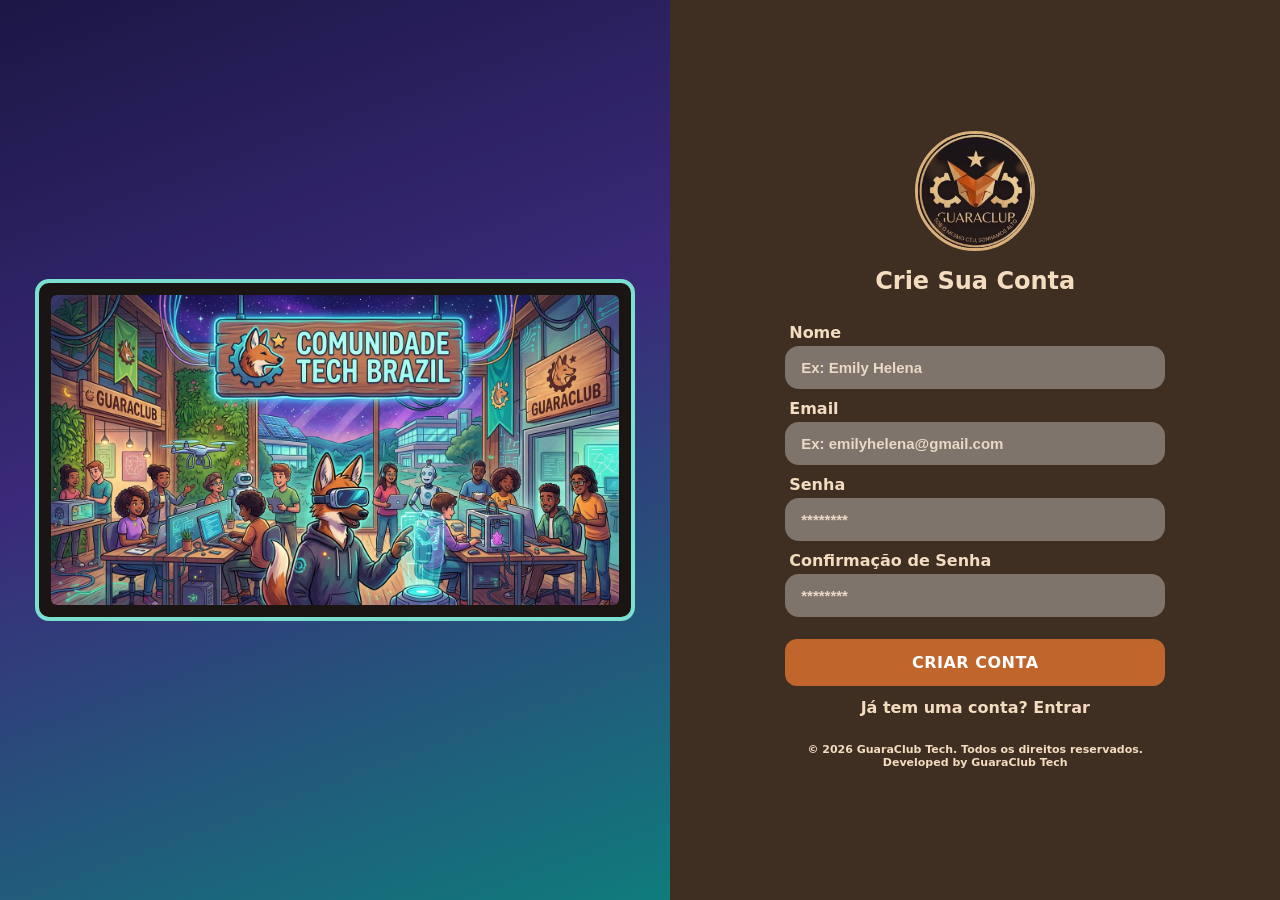
==== pages/cadastro.html @ 26010611 "Criação e inclusão dos arquivos" ====
<!DOCTYPE html>
<html lang="pt-BR">
<head>
  <meta charset="utf-8">
  <meta name="viewport" content="width=device-width, initial-scale=1, viewport-fit=cover">
  <title>GuaraClub – Cadastro</title>
  <link rel="stylesheet" href="../styles/style.css">
</head>
<body>
  <div class="login">
    <div class="hero">
      <div class="sign">
        <img src="../images/logo_guara.jpg" alt="GuaraClub — comunidade Tech Brazil">
      </div>
    </div>
    <div class="panel">
      <div class="logo">
        <img src="../images/logo_guararedondo.jpeg" alt="Logo GuaraClub">
      </div>
      <h2>Crie Sua Conta</h2>
      <form action="home.html">
        <label>Nome</label>
        <input class="f" placeholder="Ex: Emily Helena" required>
        <label>Email</label>
        <input class="f" type="email" placeholder="Ex: emilyhelena@gmail.com" required>
        <label>Senha</label>
        <input class="f" type="password" placeholder="********" required>
        <label>Confirmação de Senha</label>
        <input class="f" type="password" placeholder="********" required>
        <button type="submit" class="go">CRIAR CONTA</button>
      </form>
      <a class="alt" href="../index.html">Já tem uma conta? Entrar</a>
      <div class="cp">
        © 2026 GuaraClub Tech. Todos os direitos reservados.<br>Developed by GuaraClub Tech
      </div>
    </div>
  </div>
</body>
</html>
---- styles/style.css ----
:root {
  --bg: #6b4529;
  --bg2: #85807c;
  --card: rgba(255, 255, 255, .18);
  --line: #fff;
  --txt: #fff;
  --accent: #e8813f;
  --brown: #6b4529;
  --btn: #c0652c;
  box-sizing: border-box;
  padding-top: env(safe-area-inset-top, 0px);
  padding-bottom: env(safe-area-inset-bottom, 0px);
}

@media (prefers-color-scheme: dark) {
  :root:not([data-theme="light"]) {
    --bg: #4a2f1b;
    --bg2: #5d5753;
  }
}

:root[data-theme="dark"] {
  --bg: #4a2f1b;
  --bg2: #5d5753;
}

html {
  scroll-padding-top: env(safe-area-inset-top, 0px);
}

* {
  box-sizing: border-box;
}

body {
  margin: 0;
  font-family: Inter, system-ui, -apple-system, "Segoe UI", sans-serif;
  color: var(--txt);
  background: linear-gradient(var(--bg) 40%, var(--bg2));
  min-height: 100vh;
  background-attachment: fixed;
}

a {
  color: inherit;
  text-decoration: none;
  cursor: pointer;
}

button {
  font: inherit;
  cursor: pointer;
  border: 0;
}

.login {
  display: grid;
  grid-template-columns: 1.1fr 1fr;
  min-height: 100vh;
}

.hero {
  background: linear-gradient(160deg, #1b1745, #3b2a7a 45%, #0f7c7c);
  display: flex;
  align-items: center;
  justify-content: center;
  padding: 24px;
}

.sign {
  box-sizing: border-box;
  width: min(100%, 600px);
  border: 4px solid #7be0d0;
  border-radius: 14px;
  padding: 12px;
  background: #1a1512;
}

.sign img {
  display: block;
  width: 100%;
  height: auto;
  border-radius: 6px;
}

.panel {
  background: #3f2e22;
  display: flex;
  flex-direction: column;
  align-items: center;
  justify-content: center;
  padding: 28px;
  text-align: center;
}

.logo {
  width: 120px;
  height: 120px;
  border-radius: 50%;
  border: 3px solid #d9b07a;
  background: #1a1512;
  overflow: hidden;
  margin-bottom: 6px;
}

.logo img {
  display: block;
  width: 100%;
  height: 100%;
  object-fit: cover;
}

.panel h2 {
  color: #f3dcc0;
  margin: 10px 0 18px;
}

.panel form {
  width: min(380px, 100%);
  text-align: left;
}

label {
  display: block;
  font-weight: 700;
  color: #f3dcc0;
  margin: 10px 4px 4px;
}

input.f {
  width: 100%;
  padding: 13px 16px;
  border-radius: 14px;
  border: 0;
  background: #ffffff55;
  color: #fff;
  font-weight: 600;
  font-size: 15px;
  outline: none;
}

input.f::placeholder {
  color: #e9d9c6;
}

.go {
  width: 100%;
  margin-top: 22px;
  padding: 14px;
  border-radius: 12px;
  background: var(--btn);
  color: #fff;
  font-weight: 800;
  letter-spacing: .5px;
  display: block;
  text-align: center;
}

.go:hover {
  filter: brightness(1.1);
}

.alt {
  margin-top: 12px;
  color: #f3dcc0;
  font-weight: 700;
  display: block;
}

.cp {
  font-size: 11px;
  margin-top: 26px;
  color: #f3dcc0;
  font-weight: 600;
}

.app {
  max-width: 1180px;
  margin: 0 auto;
  padding: 14px 18px 24px;
}

.top {
  display: flex;
  align-items: center;
  gap: 10px;
  flex-wrap: wrap;
  margin-bottom: 16px;
}

.pill {
  background: var(--card);
  border: 1px solid #fff4;
  color: #fff;
  border-radius: 999px;
  padding: 10px 20px;
  font-weight: 700;
}

.pill:hover, .pill.on {
  background: #ffffff44;
}

.nav {
  margin-left: auto;
  display: flex;
  gap: clamp(10px, 2.2vw, 30px);
  flex-wrap: wrap;
  font-weight: 700;
  letter-spacing: 2px;
  font-size: clamp(14px, 1.8vw, 21px);
}

.nav a:hover, .nav a.on {
  color: var(--accent);
}

.cols {
  display: grid;
  grid-template-columns: 300px 1fr;
  gap: 18px;
  align-items: start;
}

.box {
  border: 2px solid var(--line);
  border-radius: 22px;
  background: linear-gradient(#ffffff1c, #ffffff0d);
  padding: 16px;
  box-shadow: 0 8px 18px #0004;
}

.box+.box {
  margin-top: 16px;
}

.ttl {
  display: block;
  margin: 0 auto 14px;
  width: max-content;
  max-width: 100%;
  background: #ffffff40;
  border-radius: 14px;
  padding: 8px 26px;
  font-weight: 700;
  font-size: 19px;
}

.sug {
  display: flex;
  gap: 4px;
  background: #ffffff40;
  padding: 5px;
  border-radius: 8px;
  overflow: auto;
}

.pc {
  background: #fff;
  color: #222;
  border-radius: 6px;
  padding: 8px 6px;
  text-align: center;
  font-size: 10px;
  min-width: 82px;
  flex: 1;
}

.av {
  width: 42px;
  height: 42px;
  border-radius: 50%;
  margin: 0 auto 4px;
  display: grid;
  place-items: center;
  font-size: 22px;
  background: #e8d5c0;
}

.pc em {
  display: block;
  color: #666;
  font-size: 9px;
}

.pc button {
  margin-top: 6px;
  width: 100%;
  background: #2e73c4;
  color: #fff;
  font-size: 8px;
  font-weight: 700;
  padding: 4px;
  border-radius: 3px;
}

.pc button.ok {
  background: #3a9d5d;
}

.hl {
  background: #ffffff30;
  border: 2px solid #fff6;
  border-radius: 14px;
  padding: 12px;
  font-weight: 700;
  font-size: 14px;
  letter-spacing: .5px;
  text-align: center;
  margin-bottom: 12px;
}

.tabs {
  display: flex;
  gap: 12px;
  flex-wrap: wrap;
  margin-bottom: 14px;
}

.tabs button {
  flex: 1;
  min-width: 110px;
  background: #ffffff45;
  color: #fff;
  border-radius: 14px;
  padding: 10px;
  font-weight: 700;
  font-size: 17px;
}

.tabs button.on {
  background: #fff;
  color: var(--brown);
}

.inner {
  border: 2px solid var(--line);
  border-radius: 18px;
  padding: 14px;
}

.post {
  background: #ffffff40;
  border: 2px solid #fff6;
  border-radius: 14px;
  padding: 14px 18px;
  margin-bottom: 14px;
  line-height: 1.5;
  font-weight: 600;
}

.post.w {
  border-color: #fff;
}

.post h4 {
  margin: 0 0 8px;
}

.post .t {
  color: #f3dcc0;
}

.cards {
  display: grid;
  grid-template-columns: repeat(3, 1fr);
  gap: 16px;
  margin-bottom: 18px;
}

.vc {
  border-radius: 16px;
  border: 3px solid #fff;
  padding: 16px;
  min-height: 150px;
  background: linear-gradient(135deg, #e2662c, #c5521f);
}

.vc.d {
  background: linear-gradient(135deg, #1f3a4f, #14283a);
}

.vc b {
  display: block;
  font-size: 20px;
  margin: 10px 0 6px;
  color: #ffe7d3;
}

.vc i {
  font-size: 11px;
  background: #222c;
  padding: 3px 9px;
  border-radius: 99px;
  font-style: normal;
}

.vc p {
  font-size: 12px;
  margin: 0;
  color: #ffe7d3;
}

.chat {
  display: flex;
  flex-direction: column;
  gap: 12px;
}

.m {
  display: flex;
  gap: 10px;
  align-items: flex-start;
}

.m.me {
  justify-content: flex-end;
}

.bub {
  background: #ffffff45;
  border-radius: 14px;
  padding: 8px 16px;
  font-weight: 600;
  max-width: 75%;
}

.bub b {
  display: block;
}

.in {
  display: flex;
  gap: 8px;
  margin-top: 12px;
}

.in input {
  flex: 1;
  padding: 12px 18px;
  border-radius: 999px;
  border: 0;
  background: #ffffff55;
  color: #fff;
  font-size: 16px;
  outline: none;
}

.in input::placeholder {
  color: #fff;
}

.in button {
  width: 46px;
  border-radius: 50%;
  background: #ffffff55;
  color: #fff;
  font-size: 18px;
}

.about p {
  line-height: 1.6;
  font-weight: 600;
  margin: 0 0 16px;
}

.dev {
  display: flex;
  justify-content: center;
  gap: 16px;
  align-items: center;
  font-weight: 700;
  font-size: 19px;
  margin: 10px 0;
  flex-wrap: wrap;
}

.dev span a {
  display: inline-grid;
  place-items: center;
  width: 28px;
  height: 28px;
  border-radius: 50%;
  background: #fff;
  margin-left: 4px;
  font-size: 13px;
  color: #333;
  font-weight: 800;
}

.mut {
  display: grid;
  grid-template-columns: 1.6fr 1fr;
  gap: 14px;
}

.ev {
  background: #1e1410;
  border-radius: 14px;
  padding: 18px;
}

.ev h3 {
  font-size: 26px;
  margin: 6px 0 14px;
}

.ev .tag {
  background: #ffffff1a;
  padding: 4px 12px;
  border-radius: 99px;
  font-size: 11px;
}

.ev .alert {
  border: 1px solid #a33;
  border-radius: 10px;
  padding: 12px;
  margin-bottom: 12px;
  font-weight: 700;
}

.g2 {
  display: grid;
  grid-template-columns: 1fr 1fr;
  gap: 10px;
}

.g2 div {
  border: 1px solid #fff2;
  border-radius: 10px;
  padding: 10px;
  font-size: 13px;
}

.g2 b {
  display: block;
  font-size: 15px;
  margin-top: 4px;
}

.ev button {
  background: var(--btn);
  color: #fff;
  font-weight: 700;
  padding: 10px 18px;
  border-radius: 8px;
  margin-top: 14px;
}

.side .hl {
  margin-bottom: 12px;
  font-size: 13px;
}

.foot {
  display: flex;
  justify-content: space-between;
  gap: 12px;
  flex-wrap: wrap;
  font-size: 11px;
  font-weight: 700;
  margin-top: 20px;
  text-align: center;
}

@media(max-width: 860px) {
  .login { grid-template-columns: 1fr; }
  .hero { min-height: 220px; }
  .cols { grid-template-columns: 1fr; }
  .cards { grid-template-columns: 1fr; }
  .mut { grid-template-columns: 1fr; }
  .nav { margin-left: 0; width: 100%; }
  .bub { max-width: 90%; }
}

:focus-visible {
  outline: 3px solid #ffcf70;
  outline-offset: 3px;
}
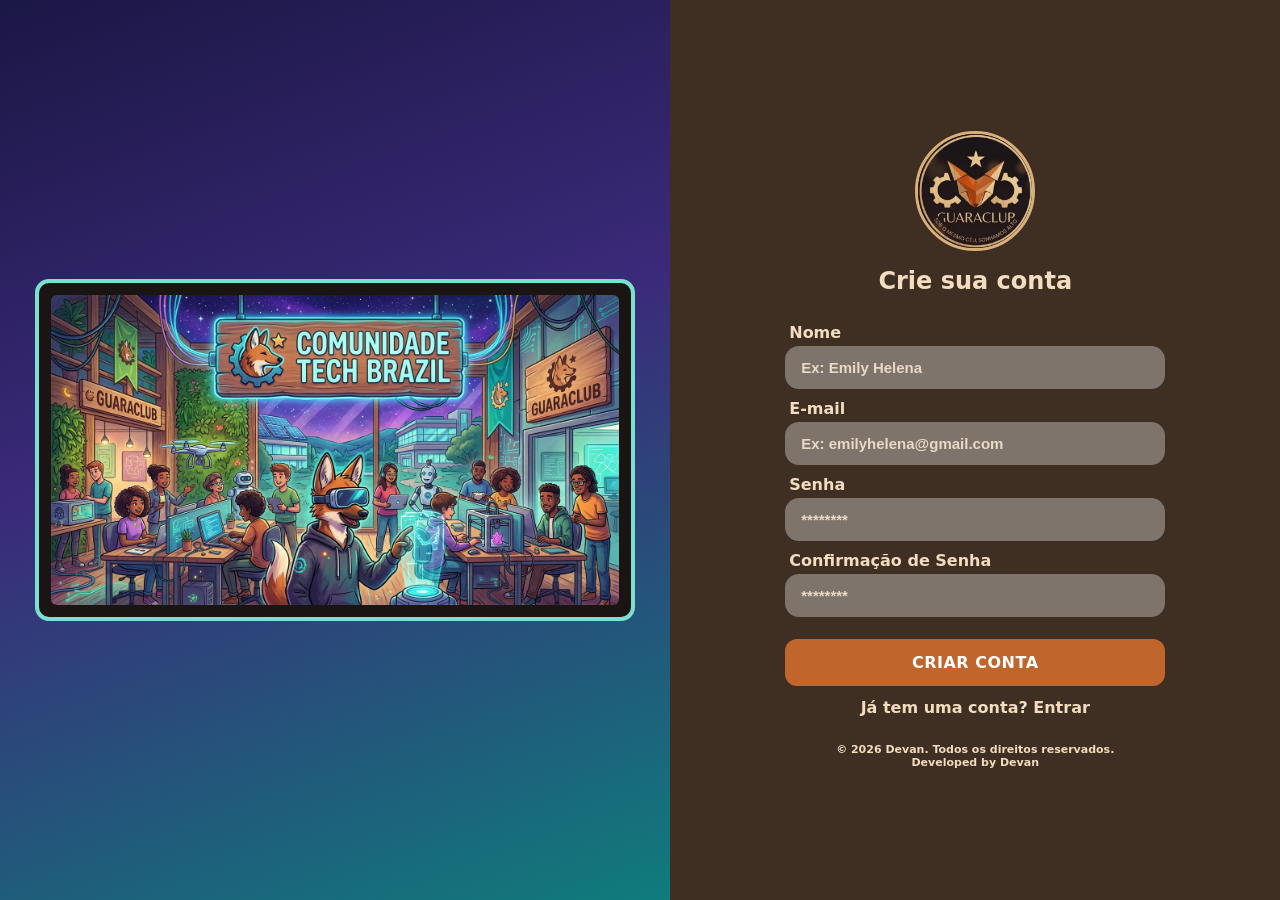
==== commit a2e8392d: "Correção de erros e Atualização do README" ====
--- a/pages/cadastro.html
+++ b/pages/cadastro.html
@@ -17,11 +17,11 @@
       <div class="logo">
         <img src="../images/logo_guararedondo.jpeg" alt="Logo GuaraClub">
       </div>
-      <h2>Crie Sua Conta</h2>
+      <h2>Crie sua conta</h2>
       <form action="home.html">
         <label>Nome</label>
         <input class="f" placeholder="Ex: Emily Helena" required>
-        <label>Email</label>
+        <label>E-mail</label>
         <input class="f" type="email" placeholder="Ex: emilyhelena@gmail.com" required>
         <label>Senha</label>
         <input class="f" type="password" placeholder="********" required>
@@ -31,7 +31,7 @@
       </form>
       <a class="alt" href="../index.html">Já tem uma conta? Entrar</a>
       <div class="cp">
-        © 2026 GuaraClub Tech. Todos os direitos reservados.<br>Developed by GuaraClub Tech
+        © 2026 Devan. Todos os direitos reservados.<br>Developed by Devan
       </div>
     </div>
   </div>
--- a/styles/style.css
+++ b/styles/style.css
@@ -1,5 +1,5 @@
 :root {
-  --bg: #6b4529;
+  --bg: #a56537;
   --bg2: #85807c;
   --card: rgba(255, 255, 255, .18);
   --line: #fff;
@@ -20,8 +20,8 @@
 }
 
 :root[data-theme="dark"] {
-  --bg: #4a2f1b;
-  --bg2: #5d5753;
+  --bg: #2f1a0a;
+  --bg2: #2f1a0a;
 }
 
 html {
@@ -201,6 +201,68 @@
   background: #ffffff44;
 }
 
+.search-dialog {
+  width: min(420px, calc(100% - 32px));
+  padding: 22px;
+  border: 2px solid var(--line);
+  border-radius: 20px;
+  color: var(--txt);
+  background: linear-gradient(145deg, var(--bg), var(--bg2));
+  box-shadow: 0 18px 50px #0007;
+}
+
+.search-dialog::backdrop {
+  background: #160d08a8;
+  backdrop-filter: blur(3px);
+}
+
+.search-dialog h2 {
+  margin: 0 0 16px;
+  color: #f3dcc0;
+  font-size: 20px;
+}
+
+.search-dialog form {
+  display: grid;
+  gap: 12px;
+}
+
+.search-dialog input {
+  width: 100%;
+  min-width: 0;
+  padding: 12px 14px;
+  border: 1px solid #fff8;
+  border-radius: 12px;
+  outline-color: #f3dcc0;
+  color: #fff;
+  background: #ffffff24;
+  font: inherit;
+}
+
+.search-dialog input::placeholder {
+  color: #ffffffb3;
+}
+
+.search-dialog-actions {
+  display: flex;
+  justify-content: flex-end;
+  gap: 10px;
+}
+
+.search-dialog-actions button {
+  padding: 9px 16px;
+  border: 1px solid #fff5;
+  border-radius: 999px;
+  color: #fff;
+  background: #ffffff24;
+  font-weight: 700;
+}
+
+.search-dialog-actions button[type="submit"] {
+  color: var(--brown);
+  background: #f3dcc0;
+}
+
 .nav {
   margin-left: auto;
   display: flex;
@@ -213,6 +275,24 @@
 
 .nav a:hover, .nav a.on {
   color: var(--accent);
+}
+
+.menu-toggle {
+  display: none;
+  align-items: center;
+  justify-content: center;
+  gap: 4px;
+  width: 44px;
+  height: 44px;
+  padding: 10px;
+}
+
+.menu-toggle span {
+  display: block;
+  width: 18px;
+  height: 2px;
+  background: currentColor;
+  border-radius: 2px;
 }
 
 .cols {
@@ -220,6 +300,30 @@
   grid-template-columns: 300px 1fr;
   gap: 18px;
   align-items: start;
+}
+
+@media(min-width: 861px) {
+  .cols:has(> div > .side) {
+    align-items: stretch;
+  }
+
+  .cols:has(> div > .side) > div:first-child {
+    display: flex;
+    flex-direction: column;
+  }
+
+  .cols:has(> div > .side) > div:first-child > .side {
+    flex: 1;
+  }
+
+  .cols:has(> div > .side) > div:nth-child(2) {
+    display: flex;
+    flex-direction: column;
+  }
+
+  .cols:has(> div > .side) > div:nth-child(2) > .box {
+    flex: 1;
+  }
 }
 
 .box {
@@ -333,10 +437,223 @@
   color: var(--brown);
 }
 
+.conversation-list {
+  display: flex;
+  flex-direction: column;
+  flex: 1;
+  min-height: 0;
+  overflow-y: auto;
+  overscroll-behavior: contain;
+  scrollbar-color: #ffffff40 transparent;
+  scrollbar-width: thin;
+}
+
+.conversation-list::-webkit-scrollbar {
+  width: 5px;
+}
+
+.conversation-list::-webkit-scrollbar-track {
+  background: transparent;
+}
+
+.conversation-list::-webkit-scrollbar-thumb {
+  background: #ffffff40;
+  border-radius: 999px;
+}
+
+.request-panel {
+  display: flex;
+  flex: 1;
+  flex-direction: column;
+  min-height: 0;
+  gap: 16px;
+  overflow-y: auto;
+  overscroll-behavior: contain;
+  scrollbar-color: #ffffff40 transparent;
+  scrollbar-width: thin;
+}
+
+.request-panel::-webkit-scrollbar {
+  width: 5px;
+}
+
+.request-panel::-webkit-scrollbar-track {
+  background: transparent;
+}
+
+.request-panel::-webkit-scrollbar-thumb {
+  background: #ffffff40;
+  border-radius: 999px;
+}
+
+.conversation-list[hidden],
+.request-panel[hidden],
+.thread-header[hidden],
+#messageThread[hidden] {
+  display: none;
+}
+
+.request-section h3 {
+  display: flex;
+  align-items: center;
+  gap: 8px;
+  margin: 4px 8px 8px;
+  font-size: 15px;
+}
+
+.request-section h3 span {
+  display: inline-grid;
+  min-width: 22px;
+  height: 22px;
+  padding: 0 5px;
+  place-items: center;
+  border-radius: 999px;
+  background: #e8813f;
+  font-size: 12px;
+}
+
+.request-item {
+  display: flex;
+  align-items: center;
+  gap: 10px;
+  padding: 9px 8px;
+  border-bottom: 1px solid #ffffff35;
+}
+
+.request-item:last-child {
+  border-bottom: 0;
+}
+
+.request-item .conversation-avatar {
+  flex-basis: 40px;
+  width: 40px;
+  height: 40px;
+  font-size: 21px;
+}
+
+.request-item .conversation-preview {
+  white-space: normal;
+}
+
+.conversation-item {
+  display: flex;
+  align-items: center;
+  gap: 12px;
+  width: 100%;
+  padding: 12px 8px;
+  color: #fff;
+  background: transparent;
+  text-align: left;
+  border-bottom: 1px solid #ffffff35;
+}
+
+.conversation-item:last-child {
+  border-bottom: 0;
+}
+
+.conversation-item:hover,
+.conversation-item:focus-visible {
+  background: #ffffff20;
+}
+
+.conversation-avatar {
+  display: grid;
+  flex: 0 0 46px;
+  width: 46px;
+  height: 46px;
+  place-items: center;
+  border-radius: 50%;
+  background: #ffffff40;
+  font-size: 24px;
+}
+
+.conversation-details {
+  flex: 1;
+  min-width: 0;
+}
+
+.conversation-name,
+.conversation-preview {
+  display: block;
+  overflow: hidden;
+  text-overflow: ellipsis;
+  white-space: nowrap;
+}
+
+.conversation-name {
+  margin-bottom: 4px;
+}
+
+.conversation-preview {
+  font-size: 13px;
+  opacity: .85;
+}
+
+.unread-count {
+  display: grid;
+  flex: 0 0 24px;
+  width: 24px;
+  height: 24px;
+  place-items: center;
+  border-radius: 50%;
+  background: #e8813f;
+  color: #fff;
+  font-size: 12px;
+  font-weight: 800;
+}
+
+.thread-header {
+  display: flex;
+  align-items: center;
+  gap: 10px;
+  margin-bottom: 12px;
+}
+
+.thread-back {
+  display: grid;
+  place-items: center;
+  width: 38px;
+  height: 38px;
+  padding: 0;
+  border-radius: 50%;
+  background: #ffffff35;
+  color: #fff;
+  line-height: 1;
+}
+
+.back-icon {
+  display: block;
+  width: 20px;
+  height: 20px;
+  fill: none;
+  stroke: currentColor;
+  stroke-width: 2;
+  stroke-linecap: round;
+  stroke-linejoin: round;
+}
+
 .inner {
   border: 2px solid var(--line);
   border-radius: 18px;
   padding: 14px;
+}
+
+.chat-panel {
+  display: flex;
+  flex-direction: column;
+  height: min(70vh, 560px);
+  min-height: 280px;
+}
+
+#messageThread {
+  display: flex;
+  flex: 1;
+  flex-direction: column;
+  min-height: 0;
+}
+
+.chat-panel .thread-header {
+  flex: 0 0 auto;
 }
 
 .post {
@@ -361,6 +678,97 @@
   color: #f3dcc0;
 }
 
+.community-panel {
+  display: grid;
+  gap: 12px;
+}
+
+.community-panel[hidden] {
+  display: none;
+}
+
+.community-card {
+  margin-bottom: 0;
+  text-align: left;
+}
+
+.community-card b {
+  display: block;
+  margin-bottom: 6px;
+  color: #f3dcc0;
+  font-size: 17px;
+}
+
+.community-card p {
+  margin: 0 0 8px;
+}
+
+.community-tag {
+  color: #f3dcc0;
+  font-size: 12px;
+  font-weight: 700;
+}
+
+.news-panel {
+  display: grid;
+  gap: 12px;
+}
+
+.news-panel[hidden] {
+  display: none;
+}
+
+.news-card {
+  margin-bottom: 0;
+}
+
+.news-card h4 {
+  color: #f3dcc0;
+  font-size: 17px;
+}
+
+.news-card p {
+  margin: 0 0 8px;
+}
+
+.news-meta {
+  color: #f3dcc0;
+  font-size: 12px;
+  font-weight: 700;
+}
+
+.news-footer {
+  margin-top: 14px;
+  text-align: center;
+  font-weight: 700;
+}
+
+.home-tabs button {
+  flex: 1 1 0;
+  min-width: 0;
+}
+
+.home-panel[hidden] {
+  display: none;
+}
+
+.home-panel .post:last-child {
+  margin-bottom: 0;
+}
+
+.home-panel .post p {
+  margin: 6px 0 0;
+}
+
+.job-tabs button {
+  flex: 1 1 0;
+  min-width: 0;
+}
+
+.job-panel[hidden] {
+  display: none;
+}
+
 .cards {
   display: grid;
   grid-template-columns: repeat(3, 1fr);
@@ -380,6 +788,10 @@
   background: linear-gradient(135deg, #1f3a4f, #14283a);
 }
 
+.vc.wine {
+  background: linear-gradient(135deg, #b85c78, #923f5d);
+}
+
 .vc b {
   display: block;
   font-size: 20px;
@@ -403,14 +815,46 @@
 
 .chat {
   display: flex;
+  flex: 1;
   flex-direction: column;
   gap: 12px;
+  min-height: 0;
+  overflow-y: auto;
+  overscroll-behavior: contain;
+  padding: 2px 6px 2px 2px;
+  scroll-behavior: smooth;
+  scrollbar-color: #ffffff40 transparent;
+  scrollbar-width: thin;
+}
+
+.chat::-webkit-scrollbar {
+  width: 5px;
+}
+
+.chat::-webkit-scrollbar-track {
+  background: transparent;
+}
+
+.chat::-webkit-scrollbar-thumb {
+  background: #ffffff40;
+  border-radius: 999px;
+}
+
+#mine {
+  display: flex;
+  flex-direction: column;
+  gap: 12px;
 }
 
 .m {
   display: flex;
   gap: 10px;
   align-items: flex-start;
+}
+
+.chat .av {
+  flex: 0 0 42px;
+  margin: 0;
 }
 
 .m.me {
@@ -427,10 +871,12 @@
 
 .bub b {
   display: block;
+  margin-bottom: 4px;
 }
 
 .in {
   display: flex;
+  flex: 0 0 auto;
   gap: 8px;
   margin-top: 12px;
 }
@@ -451,11 +897,31 @@
 }
 
 .in button {
+  display: grid;
+  place-items: center;
+  flex: 0 0 46px;
   width: 46px;
+  height: 46px;
+  padding: 0;
   border-radius: 50%;
   background: #ffffff55;
   color: #fff;
   font-size: 18px;
+}
+
+.in #sendBtn {
+  line-height: 1;
+}
+
+.mic-icon {
+  display: block;
+  width: 20px;
+  height: 20px;
+  fill: none;
+  stroke: currentColor;
+  stroke-width: 1.8;
+  stroke-linecap: round;
+  stroke-linejoin: round;
 }
 
 .about p {
@@ -464,28 +930,100 @@
   margin: 0 0 16px;
 }
 
-.dev {
-  display: flex;
-  justify-content: center;
+.dev-profile {
+  display: flex;
+  align-items: center;
   gap: 16px;
+  padding: 14px 4px;
+  border-bottom: 1px solid #ffffff35;
+}
+
+.dev-profile:last-child {
+  border-bottom: 0;
+}
+
+.dev-photo {
+  flex: 0 0 80px;
+  width: 80px;
+  height: 80px;
+  border-radius: 50%;
+  object-fit: cover;
+}
+
+.dev-info {
+  flex: 1;
+  min-width: 0;
+}
+
+.dev-info h3 {
+  margin: 0 0 8px;
+  font-size: 17px;
+}
+
+.dev-info p {
+  margin: 8px 0 0;
+  font-size: 13px;
+  line-height: 1.5;
+}
+
+.devs-intro {
+  line-height: 1.6;
+  font-weight: 600;
+  margin: 0 0 12px;
+}
+
+.dev-links {
+  display: flex;
   align-items: center;
-  font-weight: 700;
-  font-size: 19px;
-  margin: 10px 0;
-  flex-wrap: wrap;
-}
-
-.dev span a {
+  gap: 8px;
+  margin-top: 10px;
+}
+
+.dev-links a {
   display: inline-grid;
   place-items: center;
-  width: 28px;
-  height: 28px;
-  border-radius: 50%;
-  background: #fff;
-  margin-left: 4px;
-  font-size: 13px;
-  color: #333;
-  font-weight: 800;
+  width: 32px;
+  height: 32px;
+  border-radius: 8px;
+  color: #fff;
+  background: #ffffff24;
+}
+
+.dev-links a:hover {
+  background: #ffffff45;
+}
+
+.dev-links svg {
+  width: 18px;
+  height: 18px;
+  fill: currentColor;
+}
+
+.dev-links a:nth-child(2) svg {
+  fill: none;
+  stroke: currentColor;
+  stroke-width: 2;
+}
+
+.dev-links .icon-dot {
+  fill: currentColor;
+  stroke: none;
+}
+
+@media(max-width: 600px) {
+  .dev-profile {
+    gap: 12px;
+  }
+
+  .dev-photo {
+    flex-basis: 60px;
+    width: 60px;
+    height: 60px;
+  }
+
+  .dev-info h3 {
+    font-size: 15px;
+  }
 }
 
 .mut {
@@ -570,8 +1108,15 @@
   .cols { grid-template-columns: 1fr; }
   .cards { grid-template-columns: 1fr; }
   .mut { grid-template-columns: 1fr; }
-  .nav { margin-left: 0; width: 100%; }
+  .top > .pill:not(.menu-toggle) { padding: 8px 12px; }
+  .menu-toggle { display: inline-flex; flex-direction: column; margin-left: auto; }
+  .nav { display: none; margin-left: 0; width: 100%; flex-direction: column; align-items: center; gap: 14px; padding: 12px 0; }
+  .nav.is-open { display: flex; }
+  .foot { flex-direction: column; align-items: center; }
+  .foot span { width: 100%; }
   .bub { max-width: 90%; }
+  .chat-page .tabs { gap: 8px; }
+  .chat-page .tabs button { flex: 1 1 calc(50% - 4px); min-width: 0; padding: 8px 6px; font-size: 15px; }
 }
 
 :focus-visible {
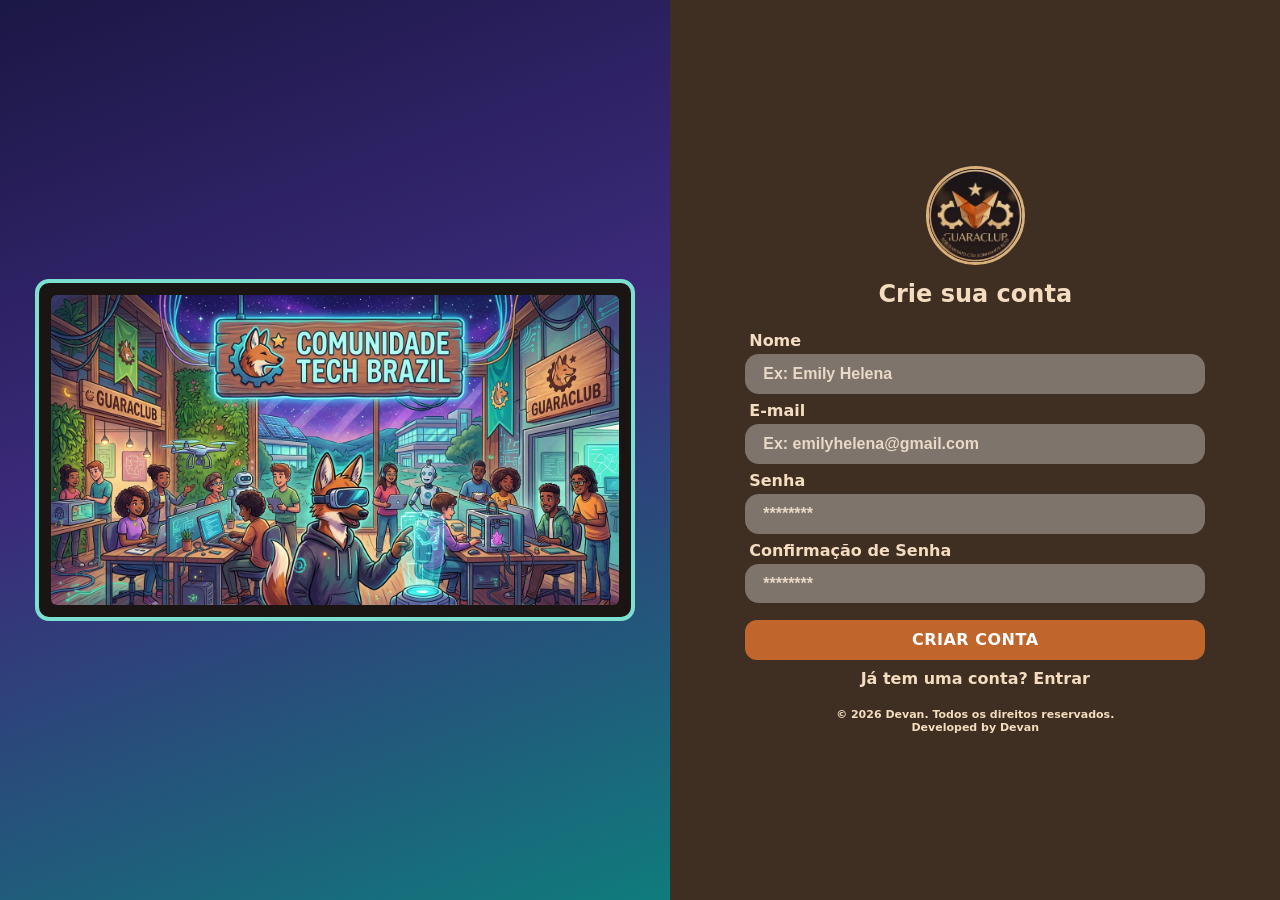
==== commit f9a785fc: "Modificações no tamanho da tela de login e cadastro" ====
--- a/pages/cadastro.html
+++ b/pages/cadastro.html
@@ -4,9 +4,10 @@
   <meta charset="utf-8">
   <meta name="viewport" content="width=device-width, initial-scale=1, viewport-fit=cover">
   <title>GuaraClub – Cadastro</title>
+  <link rel="icon" type="image/png" href="../images/logo_guararedondo-circular.png">
   <link rel="stylesheet" href="../styles/style.css">
 </head>
-<body>
+<body class="signup-page">
   <div class="login">
     <div class="hero">
       <div class="sign">
--- a/styles/style.css
+++ b/styles/style.css
@@ -116,7 +116,7 @@
 }
 
 .panel form {
-  width: min(380px, 100%);
+  width: min(460px, 100%);
   text-align: left;
 }
 
@@ -129,13 +129,13 @@
 
 input.f {
   width: 100%;
-  padding: 13px 16px;
+  padding: 15px 18px;
   border-radius: 14px;
   border: 0;
   background: #ffffff55;
   color: #fff;
   font-weight: 600;
-  font-size: 15px;
+  font-size: 16px;
   outline: none;
 }
 
@@ -175,9 +175,10 @@
 }
 
 .app {
-  max-width: 1180px;
+  width: 100%;
+  max-width: none;
   margin: 0 auto;
-  padding: 14px 18px 24px;
+  padding: 14px clamp(18px, 3vw, 48px) 24px;
 }
 
 .top {
@@ -928,6 +929,34 @@
   line-height: 1.6;
   font-weight: 600;
   margin: 0 0 16px;
+}
+
+.about-logo {
+  display: block;
+  width: clamp(100px, 16vw, 150px);
+  aspect-ratio: 1;
+  object-fit: cover;
+  border: 3px solid #f3dcc0;
+  border-radius: 50%;
+  margin: 4px auto 20px;
+  box-shadow: 0 8px 20px #0004;
+}
+
+.about .about-lead {
+  margin-bottom: 18px;
+  color: #f3dcc0;
+  font-size: clamp(20px, 2.4vw, 28px);
+  font-weight: 800;
+  line-height: 1.25;
+  text-align: center;
+}
+
+.about .about-signoff {
+  margin: 22px 0 0;
+  color: #f3dcc0;
+  font-size: 18px;
+  font-weight: 800;
+  text-align: center;
 }
 
 .dev-profile {
@@ -1119,6 +1148,48 @@
   .chat-page .tabs button { flex: 1 1 calc(50% - 4px); min-width: 0; padding: 8px 6px; font-size: 15px; }
 }
 
+@media(min-width: 861px) {
+  .signup-page .login {
+    height: 100vh;
+    height: 100svh;
+    min-height: 0;
+  }
+
+  .signup-page .panel {
+    padding: clamp(12px, 2.5vh, 28px);
+  }
+
+  .signup-page .logo {
+    width: clamp(72px, 11vh, 120px);
+    height: clamp(72px, 11vh, 120px);
+  }
+
+  .signup-page .panel h2 {
+    margin: clamp(4px, 1vh, 10px) 0 clamp(8px, 1.8vh, 18px);
+  }
+
+  .signup-page label {
+    margin-top: clamp(4px, .8vh, 10px);
+  }
+
+  .signup-page input.f {
+    padding: clamp(8px, 1.2vh, 15px) 18px;
+  }
+
+  .signup-page .go {
+    margin-top: clamp(10px, 1.8vh, 22px);
+    padding: clamp(9px, 1.2vh, 14px);
+  }
+
+  .signup-page .alt {
+    margin-top: clamp(6px, 1vh, 12px);
+  }
+
+  .signup-page .cp {
+    margin-top: clamp(10px, 2.2vh, 26px);
+  }
+}
+
 :focus-visible {
   outline: 3px solid #ffcf70;
   outline-offset: 3px;
